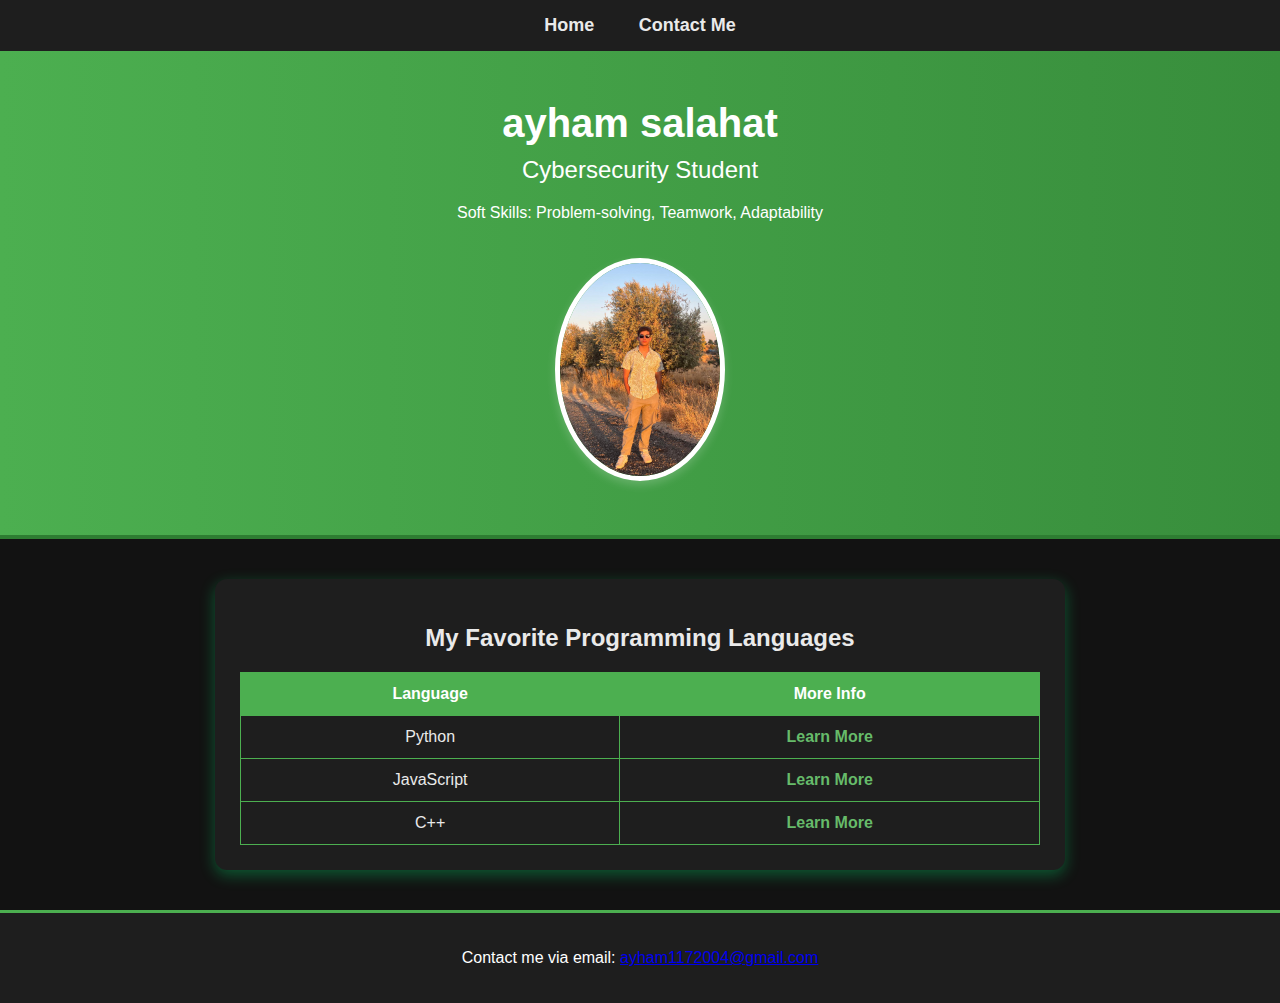
==== index.html @ 57159cee "Add files via upload" ====
<!DOCTYPE html>
<html lang="en">
<head>
    <meta charset="UTF-8">
    <meta name="viewport" content="width=device-width, initial-scale=1.0">
    <title>161227 - ayham ayman salahat</title> 
    <link rel="stylesheet" href="style.css"> 
</head>
<body>

    <nav>
        <ul>
            <li><a href="index.html">Home</a></li>
            <li><a href="contact.html">Contact Me</a></li>
        </ul>
    </nav>

    <header>
        <h1>ayham salahat</h1>
        <h2>Cybersecurity Student</h2>
        <p>Soft Skills: Problem-solving, Teamwork, Adaptability</p>
        <img src="ayham.jpg" alt="Your Photo" width="200">
    </header>

    <section>
        <h2>My Favorite Programming Languages</h2>
        <table border="1">
            <tr>
                <th>Language</th>
                <th>More Info</th>
            </tr>
            <tr>
                <td>Python</td>
                <td><a href="https://www.python.org/" target="_blank">Learn More</a></td>
            </tr>
            <tr>
                <td>JavaScript</td>
                <td><a href="https://developer.mozilla.org/en-US/docs/Web/JavaScript" target="_blank">Learn More</a></td>
            </tr>
            <tr>
                <td>C++</td>
                <td><a href="https://cplusplus.com/" target="_blank">Learn More</a></td>
            </tr>
        </table>
    </section>

    <footer>
        <p>Contact me via email: <a href="mailto:ayham1172004@gmail.com">ayham1172004@gmail.com</a></p>
    </footer>

</body>
</html>
---- style.css ----
/* General Styles */
body {
    font-family: 'Poppins', sans-serif;
    margin: 0;
    padding: 0;
    background-color: #121212;
    color: #EAEAEA;
}

/* Navigation Bar */
nav {
    background-color: #1E1E1E;
    padding: 15px;
    text-align: center;
    box-shadow: 0px 4px 8px rgba(0, 0, 0, 0.3);
}

nav ul {
    list-style-type: none;
    padding: 0;
    margin: 0;
}

nav ul li {
    display: inline;
    margin: 0 20px;
}

nav ul li a {
    color: #EAEAEA;
    text-decoration: none;
    font-size: 18px;
    font-weight: bold;
    transition: color 0.3s ease-in-out;
}

nav ul li a:hover {
    color: #66BB6A;
}

/* Header */
header {
    background: linear-gradient(to right, #4CAF50, #388E3C);
    color: white;
    text-align: center;
    padding: 50px 20px;
    border-bottom: 4px solid #2E7D32;
}

header h1 {
    margin: 0;
    font-size: 40px;
}

header h2 {
    font-size: 24px;
    margin-top: 10px;
    font-weight: 300;
}

header img {
    margin-top: 20px;
    width: 160px;
    border-radius: 50%;
    border: 5px solid white;
    box-shadow: 0px 4px 10px rgba(255, 255, 255, 0.2);
}

/* Section Styling */
section {
    max-width: 800px;
    margin: 40px auto;
    padding: 25px;
    background: #1E1E1E;
    border-radius: 12px;
    box-shadow: 0px 5px 15px rgba(0, 255, 127, 0.3);
    text-align: center;
}

/* Table Styling */
table {
    width: 100%;
    border-collapse: collapse;
    margin-top: 20px;
}

table, th, td {
    border: 1px solid #4CAF50;
    padding: 12px;
    text-align: center;
}

th {
    background-color: #4CAF50;
    color: white;
    font-weight: bold;
}

td a {
    text-decoration: none;
    color: #66BB6A;
    font-weight: bold;
}

td a:hover {
    text-decoration: underline;
    color: #81C784;
}

/* Form Styling */
form {
    display: flex;
    flex-direction: column;
    align-items: center;
}

form label {
    font-size: 18px;
    margin-top: 15px;
}

form input, form textarea {
    width: 80%;
    padding: 12px;
    margin-top: 8px;
    border: 1px solid #4CAF50;
    border-radius: 8px;
    font-size: 16px;
    background-color: #121212;
    color: white;
}

form input[type="submit"] {
    background-color: #4CAF50;
    color: white;
    font-size: 18px;
    border: none;
    padding: 14px;
    margin-top: 20px;
    width: 50%;
    cursor: pointer;
    border-radius: 8px;
    transition: background 0.3s ease-in-out;
}

form input[type="submit"]:hover {
    background-color: #66BB6A;
}

/* Footer */
footer {
    background-color: #1E1E1E;
    color: white;
    text-align: center;
    padding: 20px;
    margin-top: 40px;
    font-size: 16px;
    border-top: 3px solid #4CAF50;
}
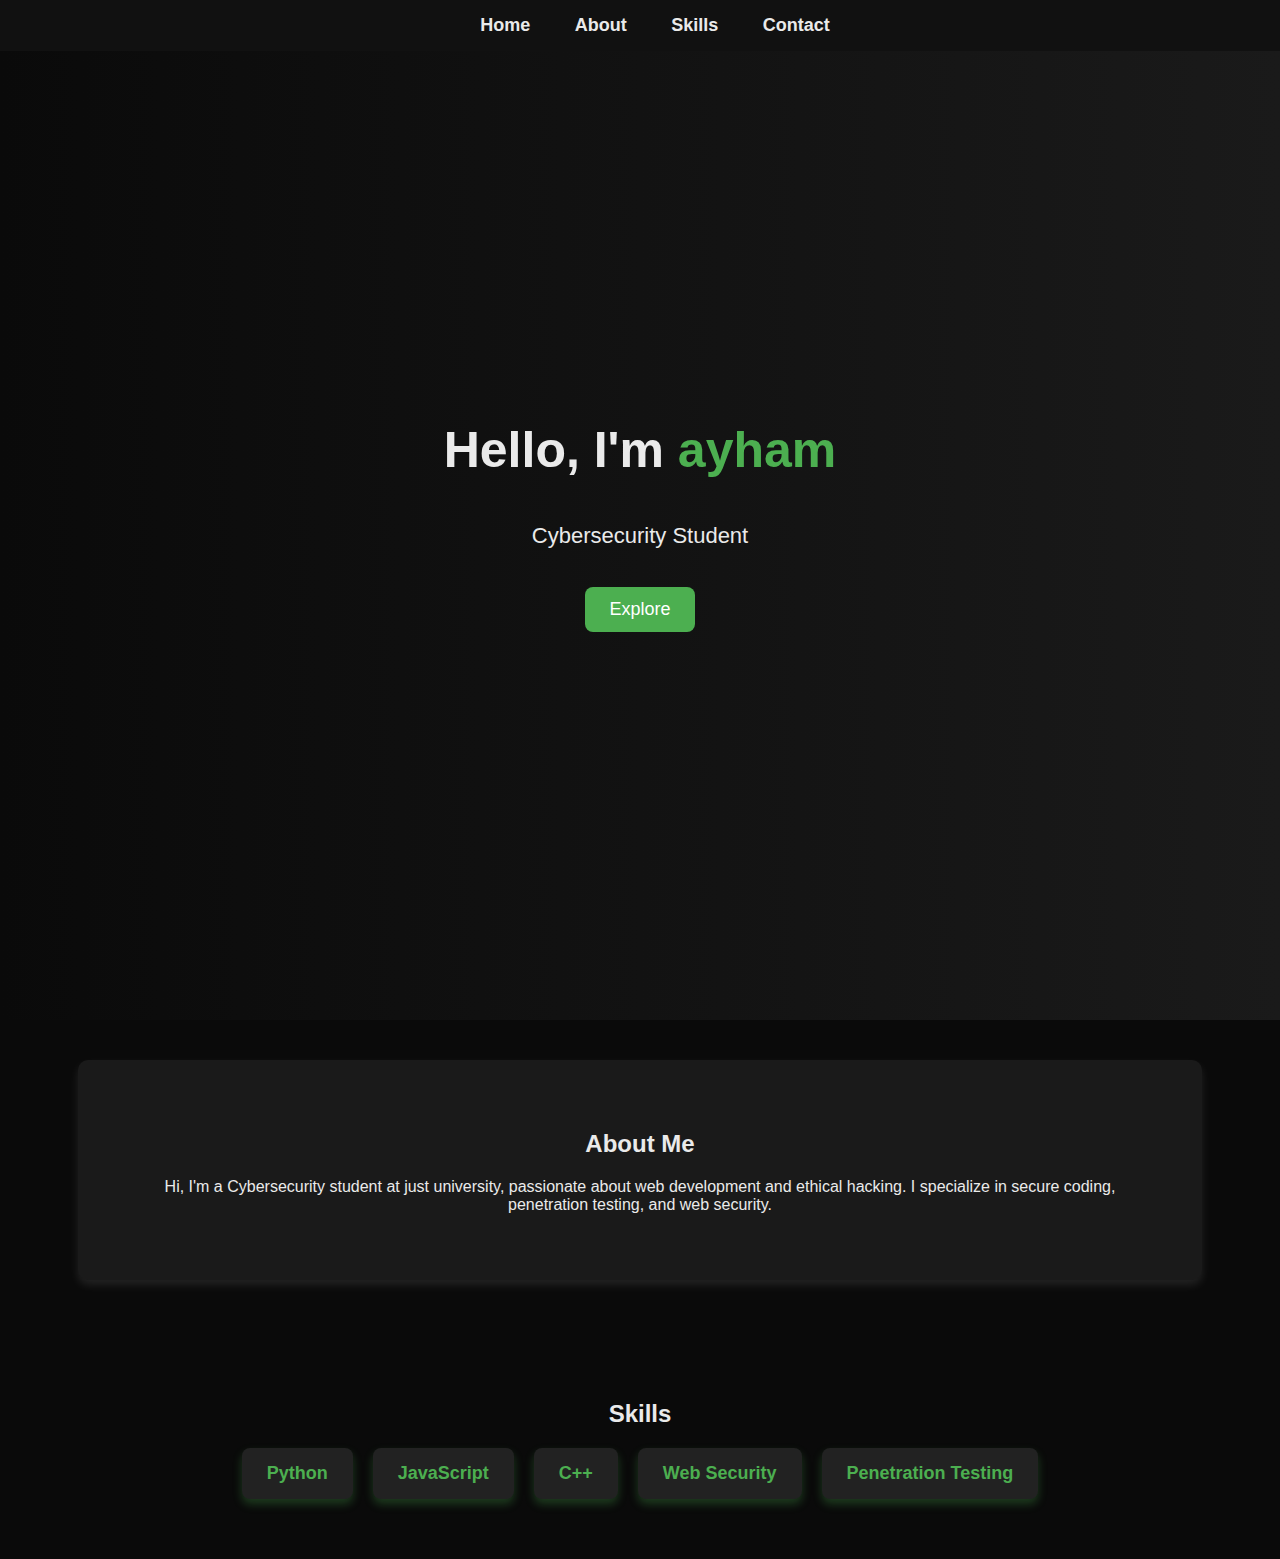
==== commit 20534e8f: "Update index.html" ====
--- a/index.html
+++ b/index.html
@@ -3,50 +3,44 @@
 <head>
     <meta charset="UTF-8">
     <meta name="viewport" content="width=device-width, initial-scale=1.0">
-    <title>161227 - ayham ayman salahat</title> 
-    <link rel="stylesheet" href="style.css"> 
+    <title>ayham salahat | 161227</title>
+    <link rel="stylesheet" href="style.css">
 </head>
 <body>
 
     <nav>
         <ul>
-            <li><a href="index.html">Home</a></li>
-            <li><a href="contact.html">Contact Me</a></li>
+            <li><a href="#home">Home</a></li>
+            <li><a href="#about">About</a></li>
+            <li><a href="#skills">Skills</a></li>
+            <li><a href="contact.html">Contact</a></li>
         </ul>
     </nav>
 
-    <header>
-        <h1>ayham salahat</h1>
+    <section id="home" class="hero">
+        <h1>Hello, I'm <span>ayham</span></h1>
         <h2>Cybersecurity Student</h2>
-        <p>Soft Skills: Problem-solving, Teamwork, Adaptability</p>
-        <img src="ayham.jpg" alt="Your Photo" width="200">
-    </header>
-
-    <section>
-        <h2>My Favorite Programming Languages</h2>
-        <table border="1">
-            <tr>
-                <th>Language</th>
-                <th>More Info</th>
-            </tr>
-            <tr>
-                <td>Python</td>
-                <td><a href="https://www.python.org/" target="_blank">Learn More</a></td>
-            </tr>
-            <tr>
-                <td>JavaScript</td>
-                <td><a href="https://developer.mozilla.org/en-US/docs/Web/JavaScript" target="_blank">Learn More</a></td>
-            </tr>
-            <tr>
-                <td>C++</td>
-                <td><a href="https://cplusplus.com/" target="_blank">Learn More</a></td>
-            </tr>
-        </table>
+        <a href="#about" class="btn">Explore</a>
     </section>
 
-    <footer>
-        <p>Contact me via email: <a href="mailto:ayham1172004@gmail.com">ayham1172004@gmail.com</a></p>
-    </footer>
+    <section id="about">
+        <h2>About Me</h2>
+        <p>Hi, I'm a Cybersecurity student at just university, passionate about web development and ethical hacking. 
+        I specialize in secure coding, penetration testing, and web security.</p>
+    </section>
 
+    <section id="skills">
+    <h2>Skills</h2>
+    <div class="skills-container">
+        <a href="https://www.python.org/" target="_blank" class="skill-box">Python</a>
+        <a href="https://developer.mozilla.org/en-US/docs/Web/JavaScript" target="_blank" class="skill-box">JavaScript</a>
+        <a href="https://cplusplus.com/" target="_blank" class="skill-box">C++</a>
+        <a href="https://owasp.org/www-project-top-ten/" target="_blank" class="skill-box">Web Security</a>
+        <a href="https://www.kali.org/" target="_blank" class="skill-box">Penetration Testing</a>
+    </div>
+</section>
+
+
+    
 </body>
 </html>
--- a/style.css
+++ b/style.css
@@ -1,24 +1,28 @@
-/* General Styles */
+
 body {
     font-family: 'Poppins', sans-serif;
+    background-color: #0a0a0a;
+    color: #EAEAEA;
     margin: 0;
     padding: 0;
-    background-color: #121212;
-    color: #EAEAEA;
+    text-align: center;
+    scroll-behavior: smooth;
 }
 
-/* Navigation Bar */
+
 nav {
-    background-color: #1E1E1E;
+    background-color: #111;
     padding: 15px;
-    text-align: center;
-    box-shadow: 0px 4px 8px rgba(0, 0, 0, 0.3);
+    position: fixed;
+    width: 100%;
+    top: 0;
+    z-index: 1000;
 }
 
 nav ul {
     list-style-type: none;
+    margin: 0;
     padding: 0;
-    margin: 0;
 }
 
 nav ul li {
@@ -31,129 +35,127 @@
     text-decoration: none;
     font-size: 18px;
     font-weight: bold;
-    transition: color 0.3s ease-in-out;
+    transition: color 0.3s;
 }
 
 nav ul li a:hover {
-    color: #66BB6A;
+    color: #4CAF50;
 }
 
-/* Header */
-header {
-    background: linear-gradient(to right, #4CAF50, #388E3C);
-    color: white;
-    text-align: center;
-    padding: 50px 20px;
-    border-bottom: 4px solid #2E7D32;
+
+.hero {
+    height: 100vh;
+    display: flex;
+    flex-direction: column;
+    justify-content: center;
+    align-items: center;
+    background: linear-gradient(to right, #0a0a0a, #1a1a1a);
 }
 
-header h1 {
-    margin: 0;
-    font-size: 40px;
-}
-
-header h2 {
-    font-size: 24px;
-    margin-top: 10px;
-    font-weight: 300;
-}
-
-header img {
-    margin-top: 20px;
-    width: 160px;
-    border-radius: 50%;
-    border: 5px solid white;
-    box-shadow: 0px 4px 10px rgba(255, 255, 255, 0.2);
-}
-
-/* Section Styling */
-section {
-    max-width: 800px;
-    margin: 40px auto;
-    padding: 25px;
-    background: #1E1E1E;
-    border-radius: 12px;
-    box-shadow: 0px 5px 15px rgba(0, 255, 127, 0.3);
-    text-align: center;
-}
-
-/* Table Styling */
-table {
-    width: 100%;
-    border-collapse: collapse;
-    margin-top: 20px;
-}
-
-table, th, td {
-    border: 1px solid #4CAF50;
-    padding: 12px;
-    text-align: center;
-}
-
-th {
-    background-color: #4CAF50;
-    color: white;
+.hero h1 {
+    font-size: 50px;
     font-weight: bold;
 }
 
-td a {
-    text-decoration: none;
-    color: #66BB6A;
-    font-weight: bold;
+.hero h1 span {
+    color: #4CAF50;
 }
 
-td a:hover {
-    text-decoration: underline;
-    color: #81C784;
+.hero h2 {
+    font-size: 22px;
+    font-weight: 300;
+    margin-top: 10px;
 }
 
-/* Form Styling */
-form {
-    display: flex;
-    flex-direction: column;
-    align-items: center;
-}
-
-form label {
-    font-size: 18px;
-    margin-top: 15px;
-}
-
-form input, form textarea {
-    width: 80%;
-    padding: 12px;
-    margin-top: 8px;
-    border: 1px solid #4CAF50;
-    border-radius: 8px;
-    font-size: 16px;
-    background-color: #121212;
-    color: white;
-}
-
-form input[type="submit"] {
+.btn {
+    margin-top: 20px;
+    padding: 12px 24px;
     background-color: #4CAF50;
     color: white;
     font-size: 18px;
     border: none;
-    padding: 14px;
-    margin-top: 20px;
-    width: 50%;
+    border-radius: 8px;
     cursor: pointer;
-    border-radius: 8px;
-    transition: background 0.3s ease-in-out;
+    text-decoration: none;
+    transition: 0.3s;
 }
 
-form input[type="submit"]:hover {
+.btn:hover {
     background-color: #66BB6A;
 }
 
-/* Footer */
+
+section {
+    padding: 60px 20px;
+}
+
+#about {
+    background-color: #1a1a1a;
+    padding: 50px;
+    border-radius: 10px;
+    width: 80%;
+    margin: 40px auto;
+    box-shadow: 0px 5px 10px rgba(255, 255, 255, 0.1);
+}
+
+
+.skills-container {
+    display: flex;
+    justify-content: center;
+    gap: 20px;
+    flex-wrap: wrap;
+    margin-top: 20px;
+}
+
+.skill-box {
+    background: #222;
+    padding: 15px 25px;
+    border-radius: 8px;
+    box-shadow: 0px 5px 10px rgba(76, 175, 80, 0.3);
+    font-size: 18px;
+    font-weight: bold;
+    color: #4CAF50; 
+    text-align: center;
+    cursor: pointer;
+    transition: 0.3s;
+	text-decoration: none;
+}
+
+.skill-box:hover {
+    background-color: #4CAF50;
+    color: white;
+    box-shadow: 0px 5px 15px rgba(76, 175, 80, 0.6);
+}
+
+
+#contact form {
+    display: flex;
+    flex-direction: column;
+    align-items: center;
+    width: 80%;
+    margin: auto;
+}
+
+#contact input, #contact textarea {
+    width: 60%;
+    padding: 12px;
+    margin: 10px 0;
+    border: 1px solid #4CAF50;
+    border-radius: 8px;
+    font-size: 16px;
+    background-color: #0a0a0a;
+    color: white;
+}
+
+#contact .btn {
+    width: 40%;
+}
+
+
 footer {
-    background-color: #1E1E1E;
-    color: white;
-    text-align: center;
+    background-color: #111;
     padding: 20px;
-    margin-top: 40px;
+    margin-top: 20px;
     font-size: 16px;
     border-top: 3px solid #4CAF50;
 }
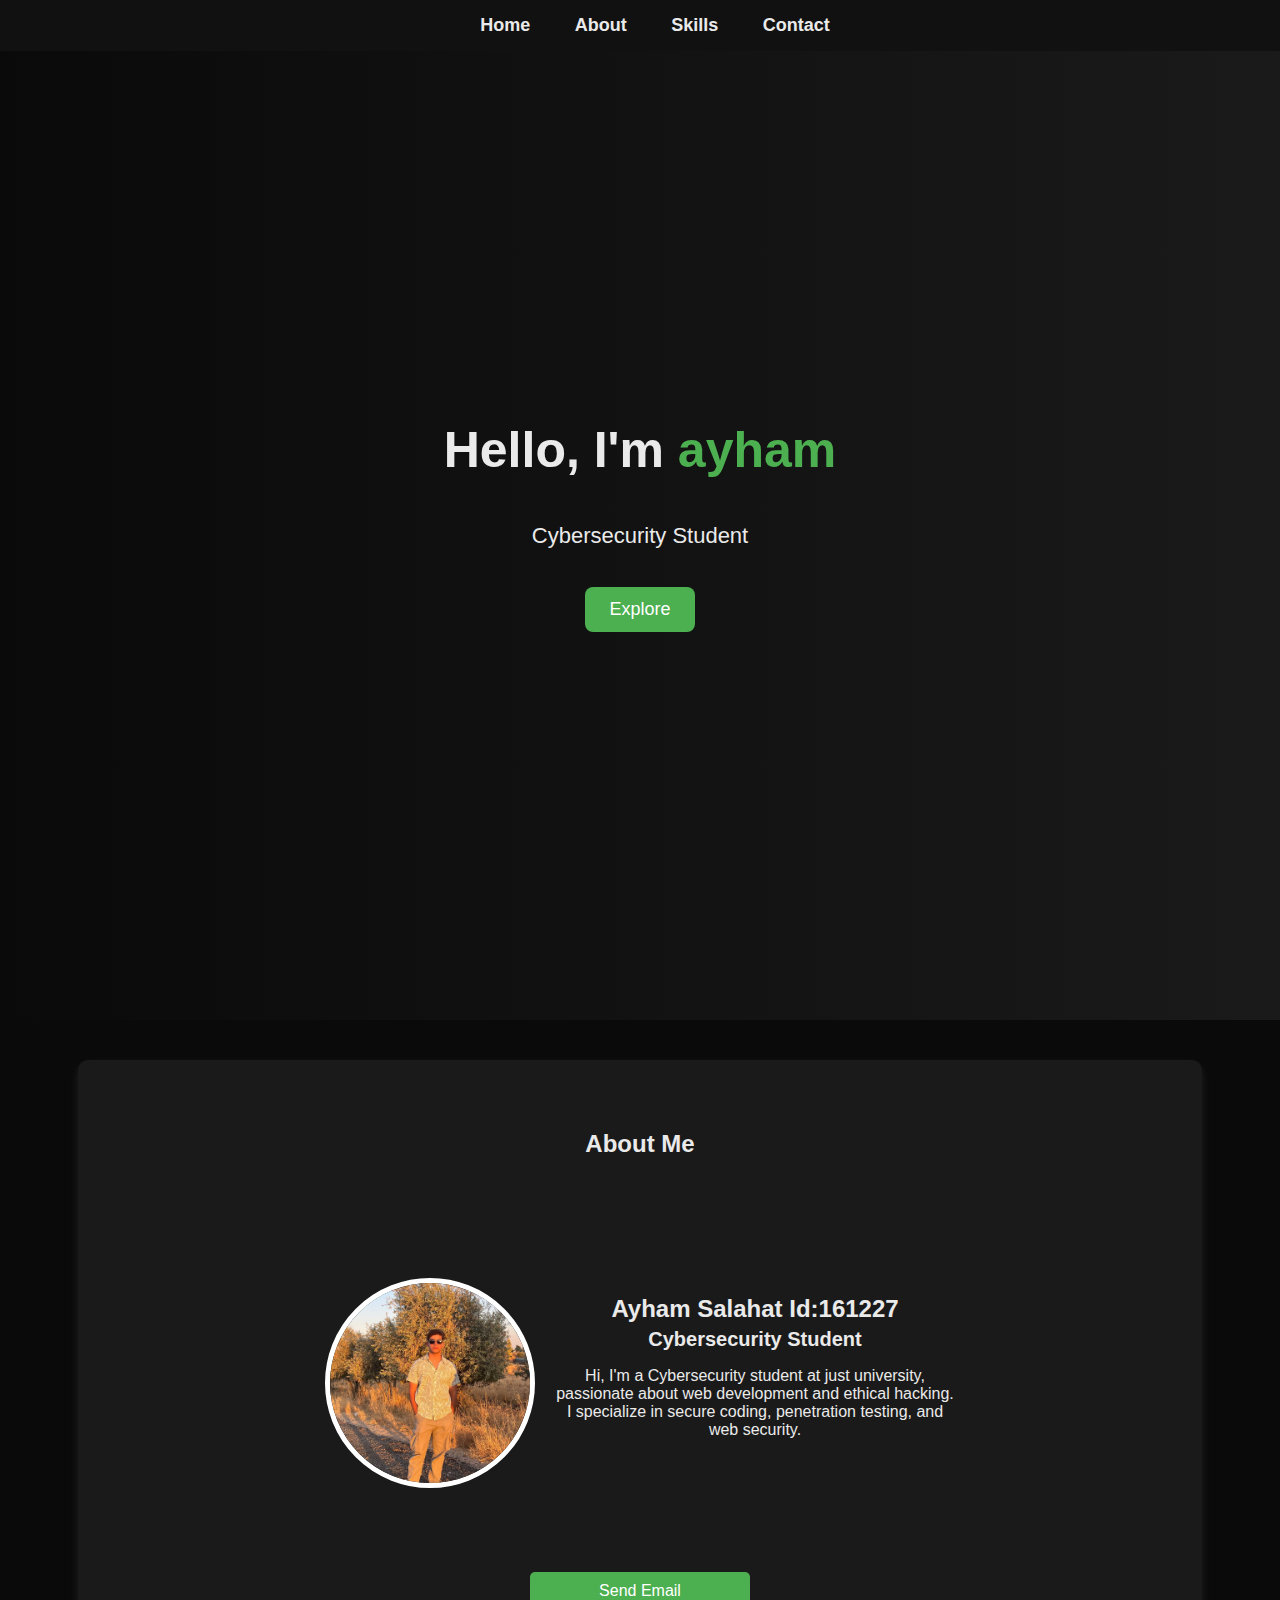
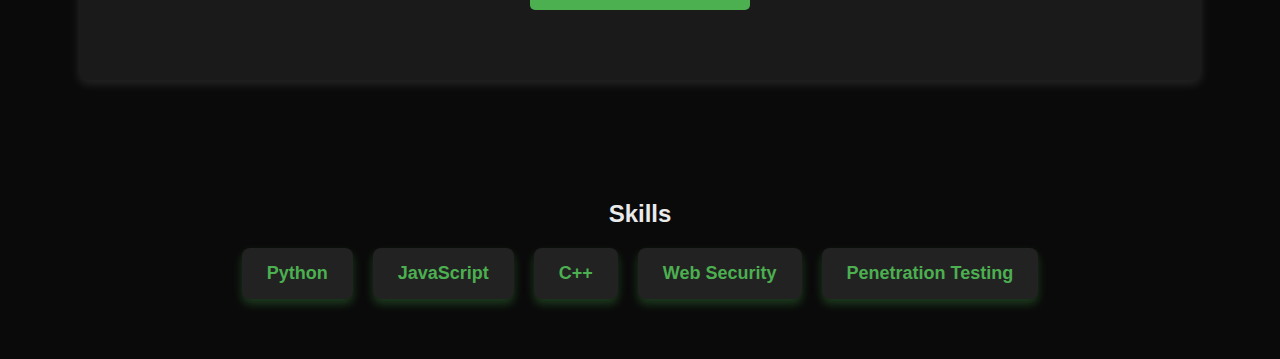
==== commit 9a2d520f: "Add files via upload" ====
--- a/index.html
+++ b/index.html
@@ -17,6 +17,9 @@
         </ul>
     </nav>
 
+    
+    
+
     <section id="home" class="hero">
         <h1>Hello, I'm <span>ayham</span></h1>
         <h2>Cybersecurity Student</h2>
@@ -25,22 +28,49 @@
 
     <section id="about">
         <h2>About Me</h2>
-        <p>Hi, I'm a Cybersecurity student at just university, passionate about web development and ethical hacking. 
+		<section class="profile">
+        <div class="image-container">
+            <img src="ayham.jpg" alt="Ayham Salahat">
+        </div>
+        <div class="profile-text">
+            <h1>Ayham Salahat    Id:161227</h1>
+            <h2>Cybersecurity Student</h2>
+            <p>Hi, I'm a Cybersecurity student at just university, passionate about web development and ethical hacking. 
         I specialize in secure coding, penetration testing, and web security.</p>
+        </div>
+    </section>
+        
+
+        
+        <a href="mailto:ayham1172004@gmail.com" class="send-email-button">Send Email</a>
     </section>
 
     <section id="skills">
-    <h2>Skills</h2>
-    <div class="skills-container">
-        <a href="https://www.python.org/" target="_blank" class="skill-box">Python</a>
-        <a href="https://developer.mozilla.org/en-US/docs/Web/JavaScript" target="_blank" class="skill-box">JavaScript</a>
-        <a href="https://cplusplus.com/" target="_blank" class="skill-box">C++</a>
-        <a href="https://owasp.org/www-project-top-ten/" target="_blank" class="skill-box">Web Security</a>
-        <a href="https://www.kali.org/" target="_blank" class="skill-box">Penetration Testing</a>
-    </div>
-</section>
+        <h2>Skills</h2>
+        <div class="skills-container">
+            <a href="https://www.python.org/" target="_blank" class="skill-box">Python</a>
+            <a href="https://developer.mozilla.org/en-US/docs/Web/JavaScript" target="_blank" class="skill-box">JavaScript</a>
+            <a href="https://cplusplus.com/" target="_blank" class="skill-box">C++</a>
+            <a href="https://owasp.org/www-project-top-ten/" target="_blank" class="skill-box">Web Security</a>
+            <a href="https://www.kali.org/" target="_blank" class="skill-box">Penetration Testing</a>
+        </div>
+    </section>
+<script>
+    document.addEventListener("DOMContentLoaded", function () {
+        const navLinks = document.querySelectorAll("nav ul li a, .btn"); // Select all nav links & Explore button
 
+        navLinks.forEach(link => {
+            link.addEventListener("click", function (event) {
+                const targetSection = document.querySelector(this.getAttribute("href"));
+                
+                if (targetSection) { 
+                    event.preventDefault(); // Prevent default jump
+                    targetSection.scrollIntoView({ behavior: "smooth" });
+                }
+            });
+        });
+    });
+</script>
 
-    
 </body>
 </html>
--- a/style.css
+++ b/style.css
@@ -159,3 +159,66 @@
     font-size: 16px;
     border-top: 3px solid #4CAF50;
 }
+/* Add this to your existing CSS file */
+
+/* Styling the image to be a circle and positioned at the top */
+.image-container {
+    text-align: center;
+    margin-top: 20px;
+}
+
+.image-container img {
+    width: 200px;       /* Set the size of the image */
+    height: 200px;      /* Set the height to match the width for a perfect circle */
+    border-radius: 50%; /* This makes the image circular */
+    object-fit: cover;  /* Ensures the image covers the circle area without distortion */
+    border: 5px solid #fff; /* Optional: Adds a white border around the image */
+}
+
+/* Send email button styling */
+.send-email-button {
+    display: block;
+    width: 200px;
+    margin: 20px auto;
+    padding: 10px;
+    background-color: #4CAF50;
+    color: white;
+    text-align: center;
+    text-decoration: none;
+    border-radius: 5px;
+}
+
+.send-email-button:hover {
+    background-color: #45a049;
+}
+.profile {
+    display: flex;
+    align-items: center;
+    justify-content: center;
+    gap: 20px; /* Space between image and text */
+    margin-top: 40px;
+}
+.profile-text {
+    max-width: 400px;
+}
+
+.profile-text h1 {
+    font-size: 24px;
+    margin: 0;
+}
+
+.profile-text h2 {
+    font-size: 20px;
+    color: #EAEAEA;
+    margin: 5px 0;
+}
+
+.profile-text p {
+    font-size: 16px;
+    color: #EAEAEA;
+}
+
+body.fade-out {
+    opacity: 0;
+    transition: opacity 0.5s ease-in-out;
+}
